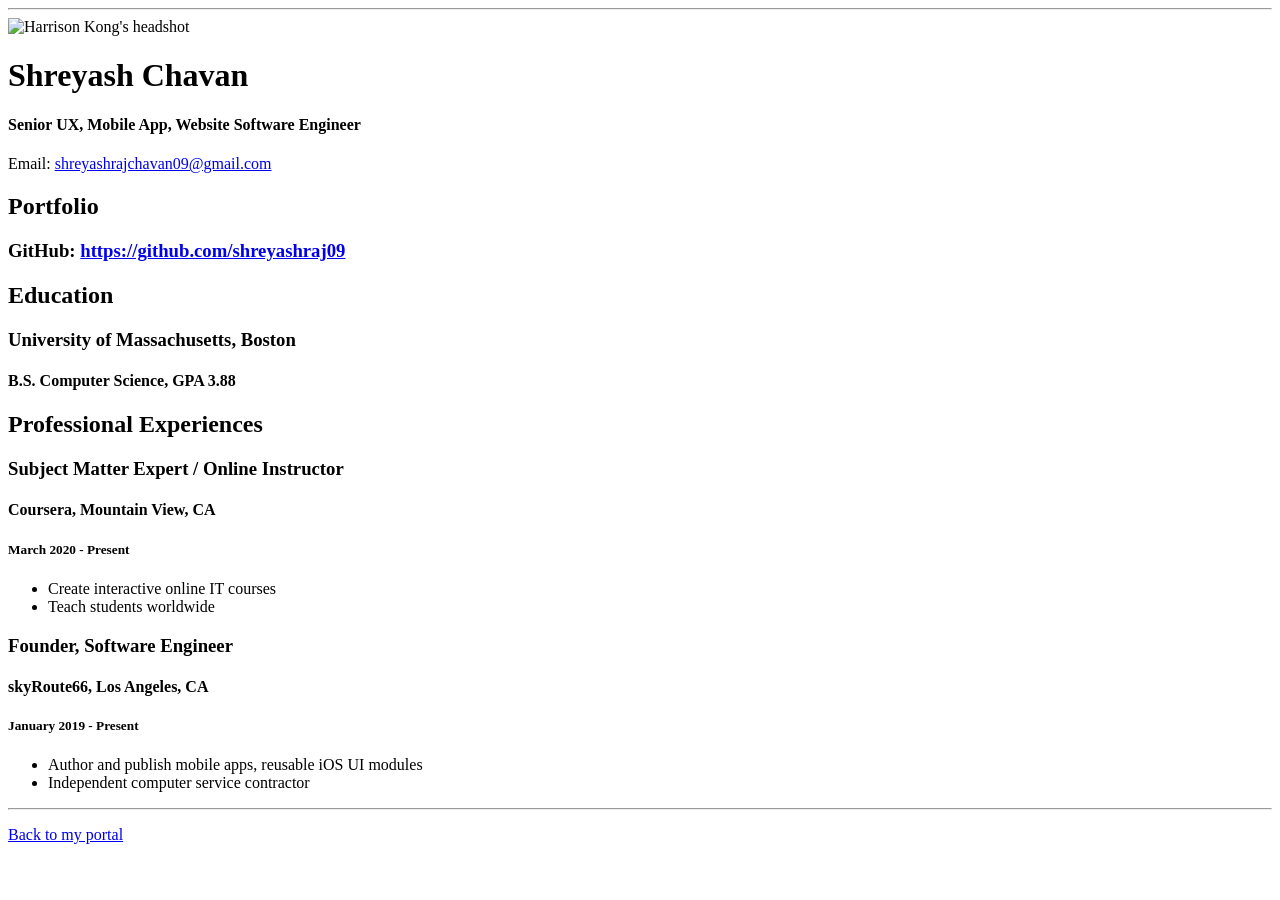
==== resume.html @ 000412d0 "Add files via upload" ====
<!doctype html>

<!-- this is a comment for human! -->

<html lang="en">

  <header>
    <title>Shreyash Chavan's Resume</title>
      <link rel="stylesheet" href="css/master.css">
      <link rel="faviconIcon" href="favicon.ico" type="image/x-icon">
        <link rel="shortcut" href="favicon.ico" type="image/x-icon">

        <meta name="viewport" content="width=device-width ,initial-scale=1,shrink-to-fit=no">
    <meta name="name" content="Shreyash Chavan portal">
    <meta name="robots" content="noindex,nofollow">
  </header>

  <body>
    <hr>

    <img src="images/headshot.jpg" alt="Harrison Kong's headshot" width="20%">

    <h1>Shreyash Chavan </h1>
    <h4>Senior UX, Mobile App, Website Software Engineer</h4>

    <p>Email: <a href="mailto:shreyashrajchavan09@gmail.com" target="_blank">shreyashrajchavan09@gmail.com</a></p>
    <!-- don't post physical address, personal phone number or other personal information on the web! -->

    <h2>Portfolio</h2>
      <h3>GitHub: <a href="https://github.com/shreyashraj09" target="_blank">https://github.com/shreyashraj09</a></h3>

    <h2>Education</h2>

    <h3>University of Massachusetts, Boston</h3>
    <h4>B.S. Computer Science, GPA 3.88</h4>

    <h2>Professional Experiences</h2>

    <h3>Subject Matter Expert / Online Instructor</h3>
    <h4>Coursera, Mountain View, CA</h4>
    <h5>March 2020 - Present</h5>
      <ul>
        <li>Create interactive online IT courses</li>
        <li>Teach students worldwide</li>
      </ul>

    <h3>Founder, Software Engineer</h3>
    <h4>skyRoute66, Los Angeles, CA</h4>
    <h5>January 2019 - Present</h5>
      <ul>
        <li>Author and publish mobile apps, reusable iOS UI modules</li>
        <li>Independent computer service contractor</li>
      </ul>
  </body>

  <footer>
  <hr>
  <p><a href="index.html">Back to my portal</a><p>
  </footer>

</html>
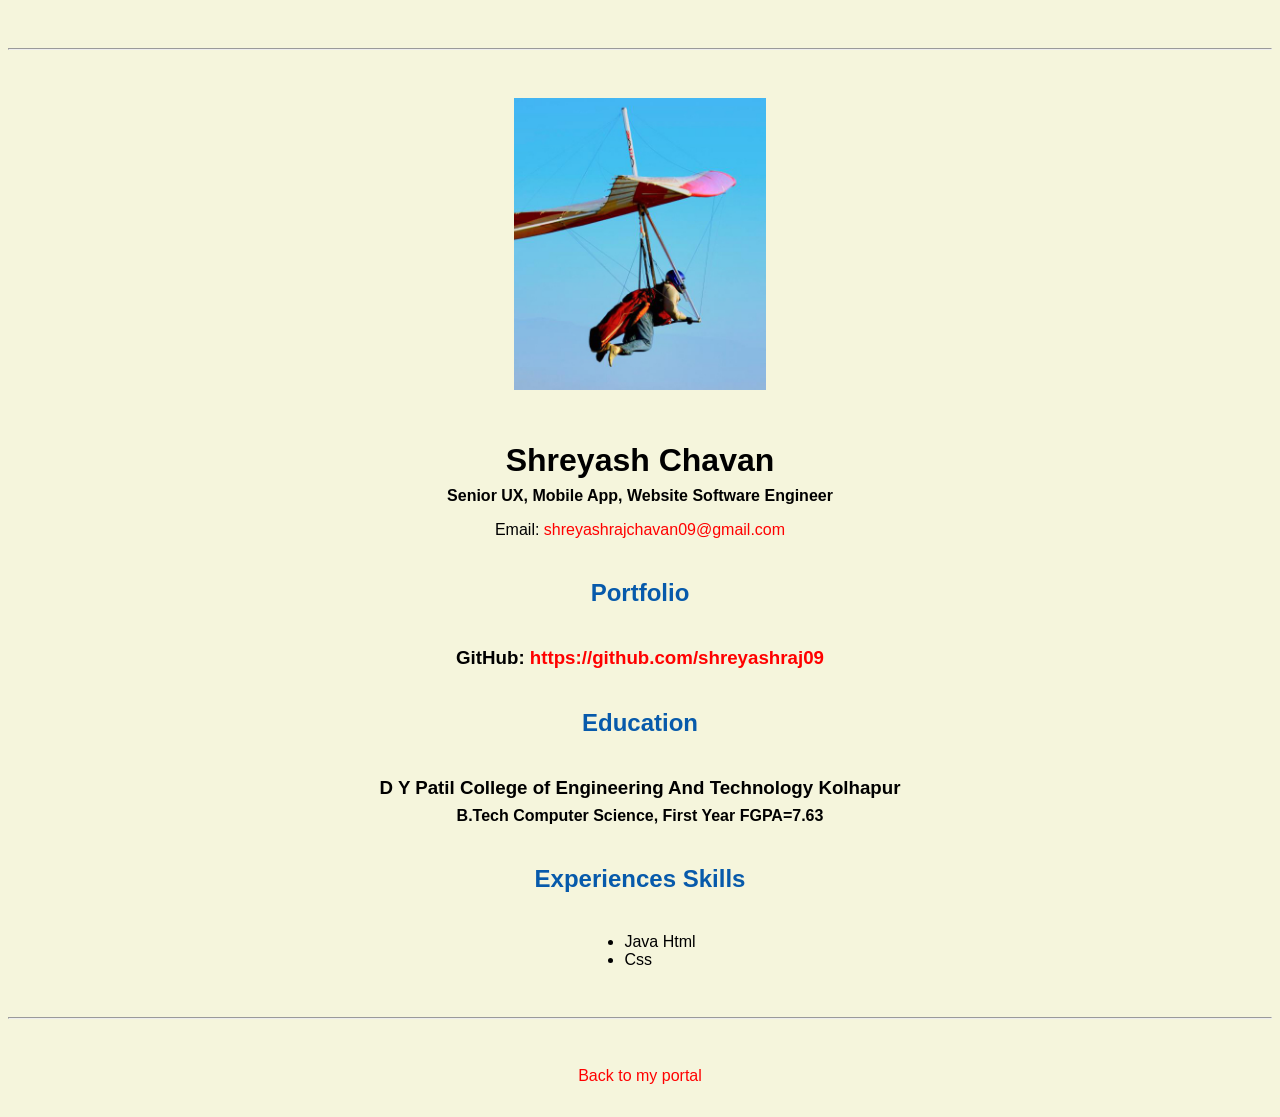
==== commit f2da890a: "Update resume.html" ====
--- a/resume.html
+++ b/resume.html
@@ -31,26 +31,21 @@
 
     <h2>Education</h2>
 
-    <h3>University of Massachusetts, Boston</h3>
-    <h4>B.S. Computer Science, GPA 3.88</h4>
+    <h3>D Y Patil College of Engineering And Technology Kolhapur</h3>
+    <h4>B.Tech Computer Science,  First Year FGPA=7.63 </h4>
 
-    <h2>Professional Experiences</h2>
+    <h2>Experiences Skills </h2>
 
-    <h3>Subject Matter Expert / Online Instructor</h3>
-    <h4>Coursera, Mountain View, CA</h4>
-    <h5>March 2020 - Present</h5>
+    
       <ul>
-        <li>Create interactive online IT courses</li>
-        <li>Teach students worldwide</li>
+        <li>Java </li?
+        <li>Html </li>
+        <li>Css </li>
+        
+    
       </ul>
 
-    <h3>Founder, Software Engineer</h3>
-    <h4>skyRoute66, Los Angeles, CA</h4>
-    <h5>January 2019 - Present</h5>
-      <ul>
-        <li>Author and publish mobile apps, reusable iOS UI modules</li>
-        <li>Independent computer service contractor</li>
-      </ul>
+    
   </body>
 
   <footer>
--- a/css/master.css
+++ b/css/master.css
@@ -0,0 +1,70 @@
+/* Cascading stylesheet for the website */
+
+/* Text inside these asterisks and slashes are comments for human */
+
+  a {
+    /* set the text color to blue here */
+    color: red;
+    text-decoration: none; /* This means we do not want hyperlinks to be underlined */
+  }
+
+  a:hover {
+    color: blue;
+    /* set the text color to red here */
+    text-decoration: none; /* This means we do not want hyperlinks to be underlined */
+  }
+
+  body {
+    /* set the background color here */
+    background-color: beige;
+    color: black;
+    /* set the text color to black here */
+    /* set the font here */
+    font-family: Arial,Helvetica,sans-serif;
+    text-align: center;
+    /* set the text alignment here */
+   }
+
+  footer {
+    margin-top: 2rem;
+    margin-bottom: 2rem;
+  }
+
+  h1 {
+    margin-bottom: 0.5rem;
+    margin-top: 3rem;
+   }
+
+  h2 {
+    color: #075AAB;
+    /* set the text color of to #075AAB here */
+    /* set both the bottom margin and top margin to 2.5rem here */
+    margin-bottom: 2.5rem;
+    margin-top: 2.5rem;
+   }
+
+  h3 {
+    margin-bottom: 0;
+    margin-top: 2rem;
+  }
+
+  h4 {
+    margin-bottom: 1rem;
+    margin-top: 0.5rem;
+  }
+
+  h5 {
+    margin-top: 0.5rem;
+  }
+
+  hr {
+    margin-bottom: 3rem;
+    margin-top: 3rem;
+  }
+
+  /* this controls how the bullet points in the resume page looks */
+  ul {
+    display: table;
+    margin: 0 auto;
+    text-align: left;
+  }
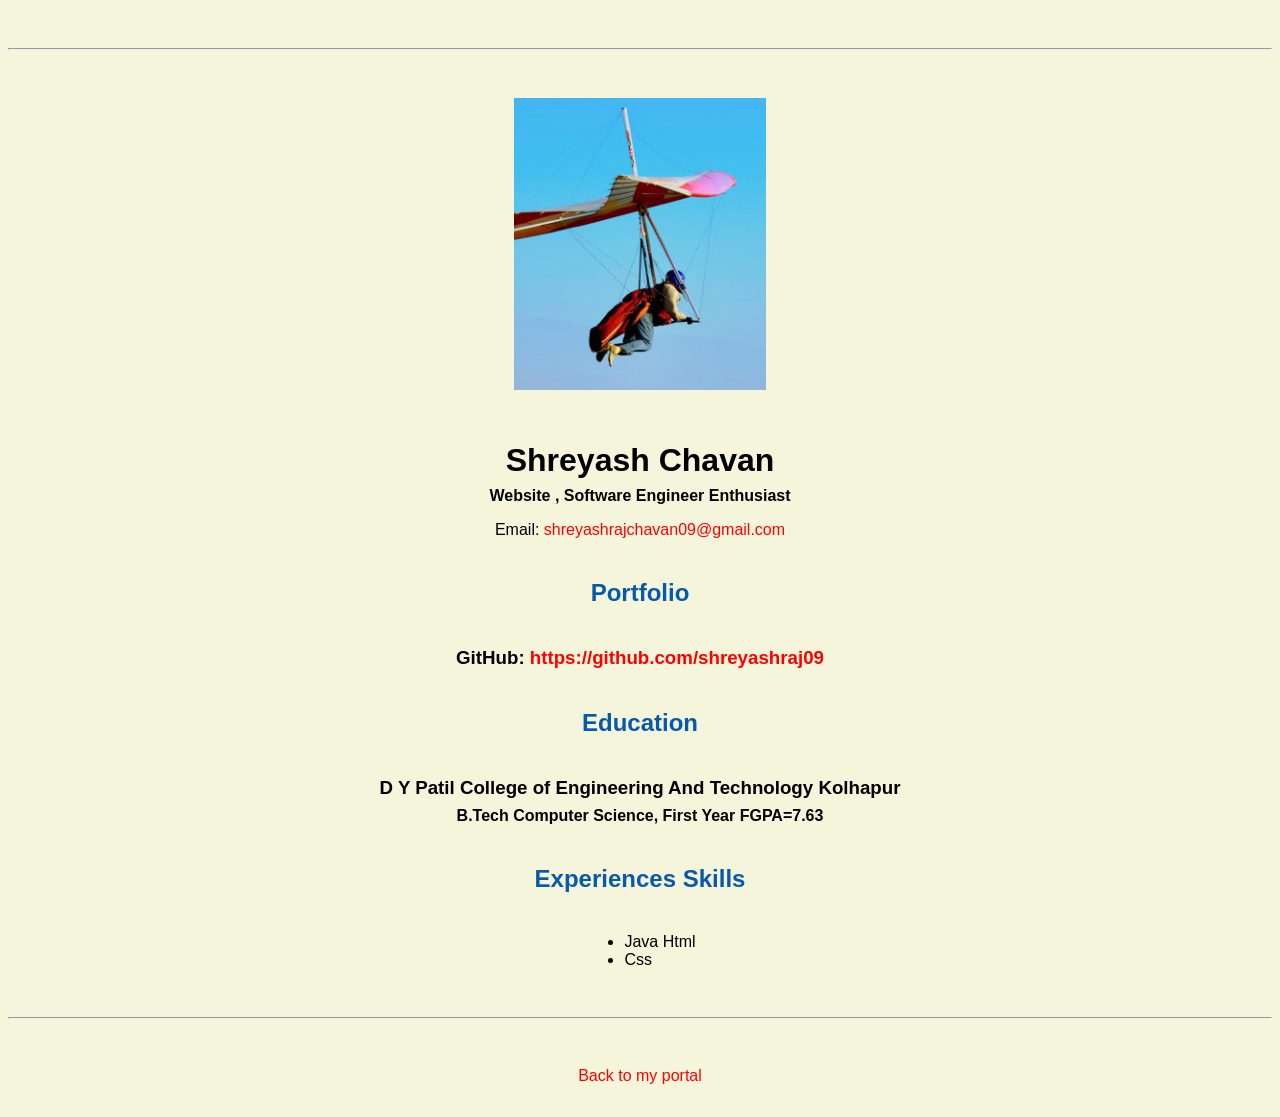
==== commit 7cd4db3f: "Update resume.html" ====
--- a/resume.html
+++ b/resume.html
@@ -21,7 +21,7 @@
     <img src="images/headshot.jpg" alt="Harrison Kong's headshot" width="20%">
 
     <h1>Shreyash Chavan </h1>
-    <h4>Senior UX, Mobile App, Website Software Engineer</h4>
+    <h4>  Website , Software Engineer Enthusiast</h4>
 
     <p>Email: <a href="mailto:shreyashrajchavan09@gmail.com" target="_blank">shreyashrajchavan09@gmail.com</a></p>
     <!-- don't post physical address, personal phone number or other personal information on the web! -->
